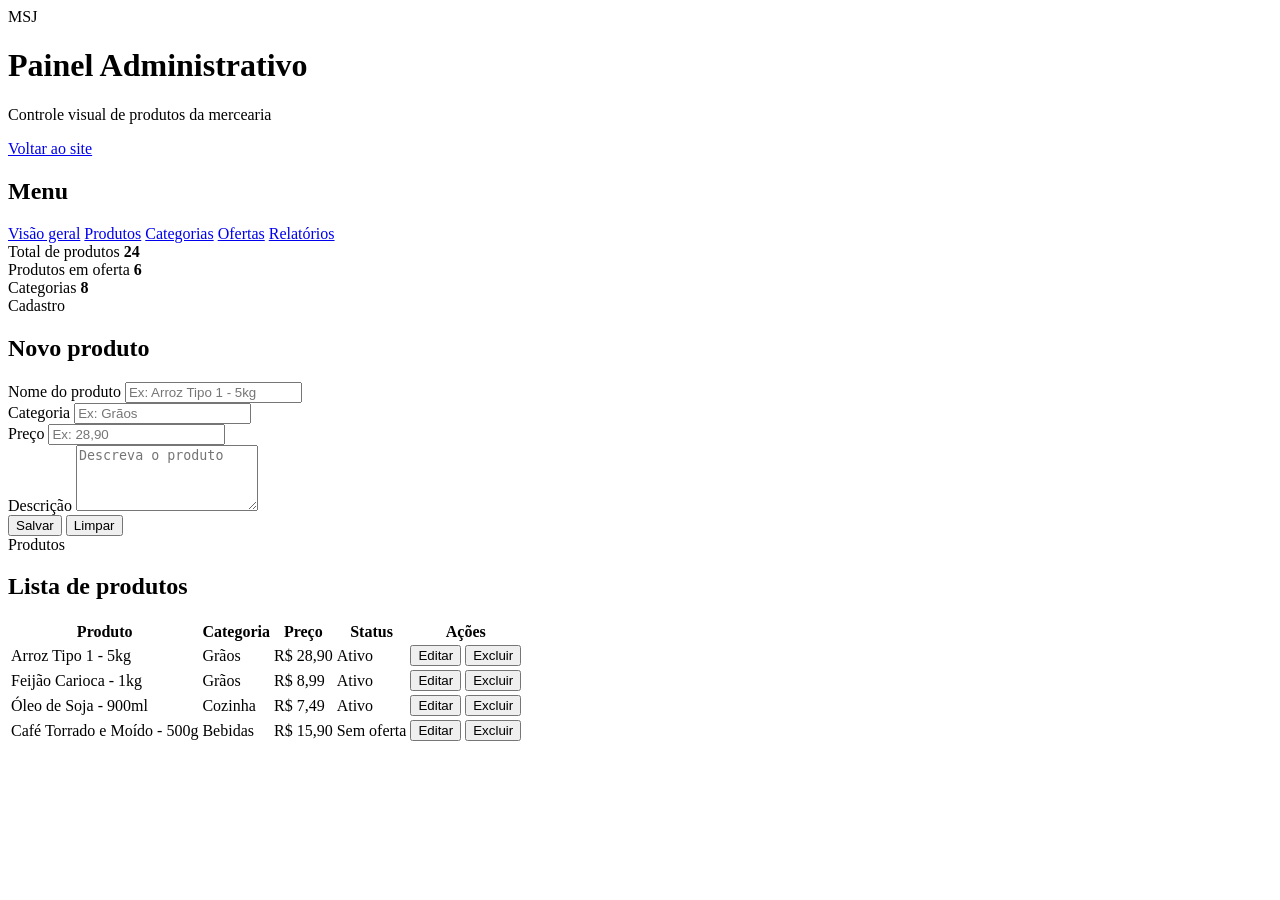
==== painel.html @ f7024934 "feat: add initial admin panel page layout" ====
<!DOCTYPE html>
<html lang="pt-BR">
<head>
  <meta charset="UTF-8">
  <meta name="viewport" content="width=device-width, initial-scale=1.0">
  <title>Painel Administrativo - Mercearia São José</title>
  <link rel="stylesheet" href="./styles/styles.css">
</head>
<body class="panel-page">
  <header class="site-header">
    <div class="container header-content">
      <div class="brand">
        <div class="brand-badge">MSJ</div>
        <div>
          <h1>Painel Administrativo</h1>
          <p>Controle visual de produtos da mercearia</p>
        </div>
      </div>

      <nav class="main-nav">
        <a href="index.html">Voltar ao site</a>
      </nav>
    </div>
  </header>

  <main class="panel-main">
    <div class="container panel-layout">
      <aside class="panel-sidebar">
        <h2>Menu</h2>
        <a href="#">Visão geral</a>
        <a href="#">Produtos</a>
        <a href="#">Categorias</a>
        <a href="#">Ofertas</a>
        <a href="#">Relatórios</a>
      </aside>

      <section class="panel-content">
        <div class="dashboard-cards">
          <article class="dashboard-card">
            <span>Total de produtos</span>
            <strong>24</strong>
          </article>

          <article class="dashboard-card">
            <span>Produtos em oferta</span>
            <strong>6</strong>
          </article>

          <article class="dashboard-card">
            <span>Categorias</span>
            <strong>8</strong>
          </article>
        </div>

        <section class="panel-card">
          <div class="panel-header">
            <div>
              <span class="section-tag">Cadastro</span>
              <h2>Novo produto</h2>
            </div>
          </div>

          <form class="product-form">
            <div class="form-group">
              <label for="nome">Nome do produto</label>
              <input type="text" id="nome" placeholder="Ex: Arroz Tipo 1 - 5kg">
            </div>

            <div class="form-row">
              <div class="form-group">
                <label for="categoria">Categoria</label>
                <input type="text" id="categoria" placeholder="Ex: Grãos">
              </div>

              <div class="form-group">
                <label for="preco">Preço</label>
                <input type="text" id="preco" placeholder="Ex: 28,90">
              </div>
            </div>

            <div class="form-group">
              <label for="descricao">Descrição</label>
              <textarea id="descricao" rows="4" placeholder="Descreva o produto"></textarea>
            </div>

            <div class="form-actions">
              <button type="button" class="btn btn-primary">Salvar</button>
              <button type="button" class="btn btn-secondary">Limpar</button>
            </div>
          </form>
        </section>

        <section class="panel-card">
          <div class="panel-header">
            <div>
              <span class="section-tag">Produtos</span>
              <h2>Lista de produtos</h2>
            </div>
          </div>

          <div class="table-wrapper">
            <table>
              <thead>
                <tr>
                  <th>Produto</th>
                  <th>Categoria</th>
                  <th>Preço</th>
                  <th>Status</th>
                  <th>Ações</th>
                </tr>
              </thead>
              <tbody>
                <tr>
                  <td>Arroz Tipo 1 - 5kg</td>
                  <td>Grãos</td>
                  <td>R$ 28,90</td>
                  <td><span class="status-pill active">Ativo</span></td>
                  <td class="table-actions">
                    <button type="button" class="table-btn">Editar</button>
                    <button type="button" class="table-btn danger">Excluir</button>
                  </td>
                </tr>
                <tr>
                  <td>Feijão Carioca - 1kg</td>
                  <td>Grãos</td>
                  <td>R$ 8,99</td>
                  <td><span class="status-pill active">Ativo</span></td>
                  <td class="table-actions">
                    <button type="button" class="table-btn">Editar</button>
                    <button type="button" class="table-btn danger">Excluir</button>
                  </td>
                </tr>
                <tr>
                  <td>Óleo de Soja - 900ml</td>
                  <td>Cozinha</td>
                  <td>R$ 7,49</td>
                  <td><span class="status-pill active">Ativo</span></td>
                  <td class="table-actions">
                    <button type="button" class="table-btn">Editar</button>
                    <button type="button" class="table-btn danger">Excluir</button>
                  </td>
                </tr>
                <tr>
                  <td>Café Torrado e Moído - 500g</td>
                  <td>Bebidas</td>
                  <td>R$ 15,90</td>
                  <td><span class="status-pill inactive">Sem oferta</span></td>
                  <td class="table-actions">
                    <button type="button" class="table-btn">Editar</button>
                    <button type="button" class="table-btn danger">Excluir</button>
                  </td>
                </tr>
              </tbody>
            </table>
          </div>
        </section>
      </section>
    </div>
  </main>
</body>
</html>
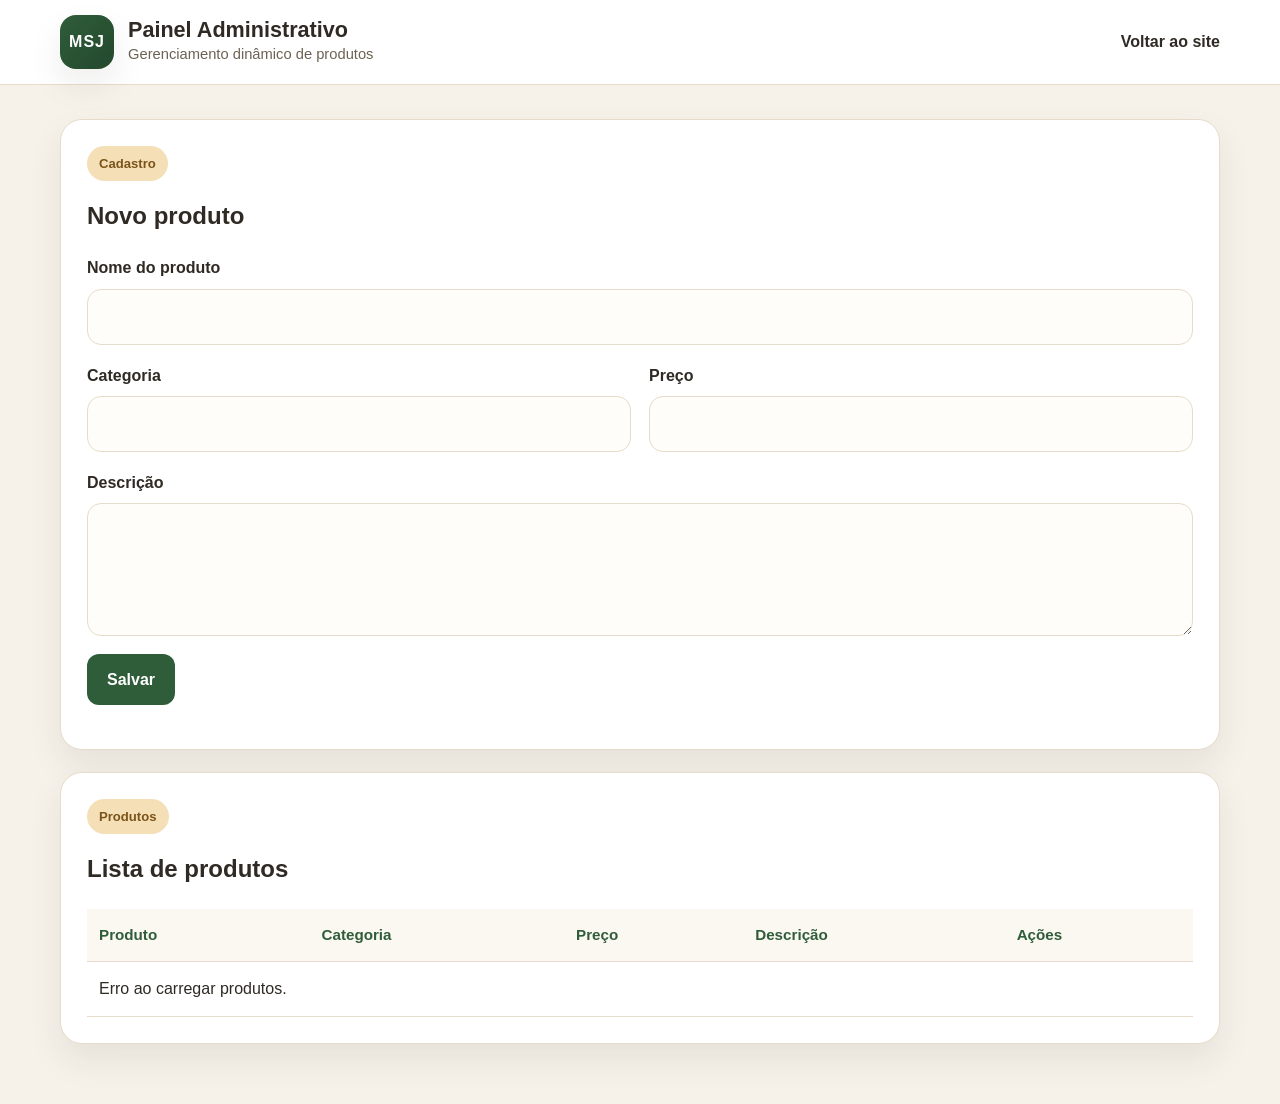
==== commit 55b63fcb: "feat: add dynamic product management panel with php integration" ====
--- a/painel.html
+++ b/painel.html
@@ -3,7 +3,7 @@
 <head>
   <meta charset="UTF-8">
   <meta name="viewport" content="width=device-width, initial-scale=1.0">
-  <title>Painel Administrativo - Mercearia São José</title>
+  <title>Painel Administrativo</title>
   <link rel="stylesheet" href="./styles/styles.css">
 </head>
 <body class="panel-page">
@@ -13,7 +13,7 @@
         <div class="brand-badge">MSJ</div>
         <div>
           <h1>Painel Administrativo</h1>
-          <p>Controle visual de produtos da mercearia</p>
+          <p>Gerenciamento dinâmico de produtos</p>
         </div>
       </div>
 
@@ -24,138 +24,68 @@
   </header>
 
   <main class="panel-main">
-    <div class="container panel-layout">
-      <aside class="panel-sidebar">
-        <h2>Menu</h2>
-        <a href="#">Visão geral</a>
-        <a href="#">Produtos</a>
-        <a href="#">Categorias</a>
-        <a href="#">Ofertas</a>
-        <a href="#">Relatórios</a>
-      </aside>
-
-      <section class="panel-content">
-        <div class="dashboard-cards">
-          <article class="dashboard-card">
-            <span>Total de produtos</span>
-            <strong>24</strong>
-          </article>
-
-          <article class="dashboard-card">
-            <span>Produtos em oferta</span>
-            <strong>6</strong>
-          </article>
-
-          <article class="dashboard-card">
-            <span>Categorias</span>
-            <strong>8</strong>
-          </article>
+    <div class="container panel-content">
+      <section class="panel-card">
+        <div class="panel-header">
+          <span class="section-tag">Cadastro</span>
+          <h2>Novo produto</h2>
         </div>
 
-        <section class="panel-card">
-          <div class="panel-header">
-            <div>
-              <span class="section-tag">Cadastro</span>
-              <h2>Novo produto</h2>
+        <form id="form-produto" class="product-form">
+          <div class="form-group">
+            <label for="nome">Nome do produto</label>
+            <input type="text" id="nome">
+          </div>
+
+          <div class="form-row">
+            <div class="form-group">
+              <label for="categoria">Categoria</label>
+              <input type="text" id="categoria">
+            </div>
+
+            <div class="form-group">
+              <label for="preco">Preço</label>
+              <input type="number" step="0.01" id="preco">
             </div>
           </div>
 
-          <form class="product-form">
-            <div class="form-group">
-              <label for="nome">Nome do produto</label>
-              <input type="text" id="nome" placeholder="Ex: Arroz Tipo 1 - 5kg">
-            </div>
-
-            <div class="form-row">
-              <div class="form-group">
-                <label for="categoria">Categoria</label>
-                <input type="text" id="categoria" placeholder="Ex: Grãos">
-              </div>
-
-              <div class="form-group">
-                <label for="preco">Preço</label>
-                <input type="text" id="preco" placeholder="Ex: 28,90">
-              </div>
-            </div>
-
-            <div class="form-group">
-              <label for="descricao">Descrição</label>
-              <textarea id="descricao" rows="4" placeholder="Descreva o produto"></textarea>
-            </div>
-
-            <div class="form-actions">
-              <button type="button" class="btn btn-primary">Salvar</button>
-              <button type="button" class="btn btn-secondary">Limpar</button>
-            </div>
-          </form>
-        </section>
-
-        <section class="panel-card">
-          <div class="panel-header">
-            <div>
-              <span class="section-tag">Produtos</span>
-              <h2>Lista de produtos</h2>
-            </div>
+          <div class="form-group">
+            <label for="descricao">Descrição</label>
+            <textarea id="descricao" rows="4"></textarea>
           </div>
 
-          <div class="table-wrapper">
-            <table>
-              <thead>
-                <tr>
-                  <th>Produto</th>
-                  <th>Categoria</th>
-                  <th>Preço</th>
-                  <th>Status</th>
-                  <th>Ações</th>
-                </tr>
-              </thead>
-              <tbody>
-                <tr>
-                  <td>Arroz Tipo 1 - 5kg</td>
-                  <td>Grãos</td>
-                  <td>R$ 28,90</td>
-                  <td><span class="status-pill active">Ativo</span></td>
-                  <td class="table-actions">
-                    <button type="button" class="table-btn">Editar</button>
-                    <button type="button" class="table-btn danger">Excluir</button>
-                  </td>
-                </tr>
-                <tr>
-                  <td>Feijão Carioca - 1kg</td>
-                  <td>Grãos</td>
-                  <td>R$ 8,99</td>
-                  <td><span class="status-pill active">Ativo</span></td>
-                  <td class="table-actions">
-                    <button type="button" class="table-btn">Editar</button>
-                    <button type="button" class="table-btn danger">Excluir</button>
-                  </td>
-                </tr>
-                <tr>
-                  <td>Óleo de Soja - 900ml</td>
-                  <td>Cozinha</td>
-                  <td>R$ 7,49</td>
-                  <td><span class="status-pill active">Ativo</span></td>
-                  <td class="table-actions">
-                    <button type="button" class="table-btn">Editar</button>
-                    <button type="button" class="table-btn danger">Excluir</button>
-                  </td>
-                </tr>
-                <tr>
-                  <td>Café Torrado e Moído - 500g</td>
-                  <td>Bebidas</td>
-                  <td>R$ 15,90</td>
-                  <td><span class="status-pill inactive">Sem oferta</span></td>
-                  <td class="table-actions">
-                    <button type="button" class="table-btn">Editar</button>
-                    <button type="button" class="table-btn danger">Excluir</button>
-                  </td>
-                </tr>
-              </tbody>
-            </table>
+          <div class="form-actions">
+            <button type="submit" class="btn btn-primary">Salvar</button>
           </div>
-        </section>
+
+          <p id="mensagem-formulario"></p>
+        </form>
+      </section>
+
+      <section class="panel-card">
+        <div class="panel-header">
+          <span class="section-tag">Produtos</span>
+          <h2>Lista de produtos</h2>
+        </div>
+
+        <div class="table-wrapper">
+          <table>
+            <thead>
+              <tr>
+                <th>Produto</th>
+                <th>Categoria</th>
+                <th>Preço</th>
+                <th>Descrição</th>
+                <th>Ações</th>
+              </tr>
+            </thead>
+            <tbody id="tabela-produtos"></tbody>
+          </table>
+        </div>
       </section>
     </div>
   </main>
+
+  <script src="painel.js"></script>
 </body>
 </html>
--- a/styles/styles.css
+++ b/styles/styles.css
@@ -0,0 +1,792 @@
+* {
+  margin: 0;
+  padding: 0;
+  box-sizing: border-box;
+}
+
+:root {
+  --bg: #f8f4ec;
+  --surface: #ffffff;
+  --surface-soft: #f2eadc;
+  --primary: #2f5d3a;
+  --primary-dark: #24482d;
+  --accent: #d79b44;
+  --accent-soft: #f5dfb7;
+  --text: #2f2a24;
+  --text-soft: #6d6254;
+  --border: #e7dccb;
+  --danger: #b54444;
+  --shadow: 0 16px 35px rgba(38, 28, 14, 0.08);
+}
+
+html {
+  scroll-behavior: smooth;
+}
+
+body {
+  font-family: Arial, Helvetica, sans-serif;
+  background: var(--bg);
+  color: var(--text);
+  line-height: 1.6;
+}
+
+a {
+  text-decoration: none;
+  color: inherit;
+}
+
+button,
+input,
+textarea {
+  font: inherit;
+}
+
+.container {
+  width: min(1160px, 92%);
+  margin: 0 auto;
+}
+
+.site-header {
+  background: var(--surface);
+  border-bottom: 1px solid var(--border);
+  position: sticky;
+  top: 0;
+  z-index: 10;
+}
+
+.header-content {
+  min-height: 84px;
+  display: flex;
+  justify-content: space-between;
+  align-items: center;
+  gap: 24px;
+  flex-wrap: wrap;
+  padding: 14px 0;
+}
+
+.brand {
+  display: flex;
+  align-items: center;
+  gap: 14px;
+}
+
+.brand-badge {
+  width: 54px;
+  height: 54px;
+  border-radius: 16px;
+  background: linear-gradient(135deg, var(--primary), var(--primary-dark));
+  color: #ffffff;
+  display: flex;
+  align-items: center;
+  justify-content: center;
+  font-weight: 700;
+  letter-spacing: 1px;
+  box-shadow: var(--shadow);
+}
+
+.brand h1 {
+  font-size: 1.35rem;
+  line-height: 1.2;
+}
+
+.brand p {
+  color: var(--text-soft);
+  font-size: 0.92rem;
+}
+
+.main-nav {
+  display: flex;
+  align-items: center;
+  gap: 18px;
+  flex-wrap: wrap;
+}
+
+.main-nav a {
+  color: var(--text);
+  font-weight: 600;
+  transition: 0.2s;
+}
+
+.main-nav a:hover {
+  color: var(--primary);
+}
+
+.nav-highlight {
+  padding: 10px 18px;
+  border-radius: 999px;
+  background: var(--accent);
+  color: #ffffff;
+}
+
+.hero-section {
+  padding: 72px 0 40px;
+}
+
+.hero-grid {
+  display: grid;
+  grid-template-columns: 1.2fr 0.8fr;
+  gap: 28px;
+  align-items: center;
+}
+
+.section-tag {
+  display: inline-block;
+  padding: 7px 12px;
+  border-radius: 999px;
+  background: var(--accent-soft);
+  color: #7b5419;
+  font-weight: 700;
+  font-size: 0.82rem;
+  margin-bottom: 16px;
+}
+
+.hero-text h2 {
+  font-size: 2.9rem;
+  line-height: 1.12;
+  max-width: 700px;
+  margin-bottom: 18px;
+}
+
+.hero-text p {
+  color: var(--text-soft);
+  font-size: 1.05rem;
+  max-width: 640px;
+  margin-bottom: 24px;
+}
+
+.hero-actions {
+  display: flex;
+  gap: 12px;
+  flex-wrap: wrap;
+  margin-bottom: 28px;
+}
+
+.btn {
+  display: inline-flex;
+  align-items: center;
+  justify-content: center;
+  padding: 13px 20px;
+  border-radius: 12px;
+  border: none;
+  font-weight: 700;
+  cursor: pointer;
+}
+
+.btn-primary {
+  background: var(--primary);
+  color: #ffffff;
+}
+
+.btn-primary:hover {
+  background: var(--primary-dark);
+}
+
+.btn-secondary {
+  background: #ffffff;
+  color: var(--primary);
+  border: 1px solid var(--border);
+}
+
+.hero-info {
+  display: grid;
+  grid-template-columns: repeat(3, 1fr);
+  gap: 14px;
+}
+
+.hero-info-card {
+  background: var(--surface);
+  border: 1px solid var(--border);
+  border-radius: 18px;
+  padding: 16px;
+  box-shadow: var(--shadow);
+}
+
+.hero-info-card strong {
+  display: block;
+  margin-bottom: 4px;
+  color: var(--primary);
+}
+
+.hero-info-card span {
+  color: var(--text-soft);
+  font-size: 0.92rem;
+}
+
+.hero-panel-card {
+  background: var(--surface);
+  border: 1px solid var(--border);
+  border-radius: 24px;
+  padding: 28px;
+  box-shadow: var(--shadow);
+}
+
+.card-label {
+  display: inline-block;
+  margin-bottom: 18px;
+  font-size: 0.82rem;
+  font-weight: 700;
+  color: var(--primary);
+  background: #eef5ef;
+  padding: 6px 10px;
+  border-radius: 999px;
+}
+
+.featured-list {
+  list-style: none;
+  display: grid;
+  gap: 14px;
+}
+
+.featured-list li {
+  display: flex;
+  justify-content: space-between;
+  gap: 16px;
+  padding: 14px 0;
+  border-bottom: 1px solid var(--border);
+}
+
+.featured-list li:last-child {
+  border-bottom: none;
+}
+
+.featured-list strong {
+  display: block;
+  margin-bottom: 3px;
+}
+
+.featured-list span {
+  color: var(--text-soft);
+  font-size: 0.92rem;
+}
+
+.featured-list b {
+  color: var(--primary);
+  white-space: nowrap;
+}
+
+.quick-section {
+  padding: 16px 0 30px;
+}
+
+.quick-grid {
+  display: grid;
+  grid-template-columns: repeat(3, 1fr);
+  gap: 18px;
+}
+
+.quick-card {
+  background: var(--surface);
+  border-radius: 20px;
+  padding: 24px;
+  border: 1px solid var(--border);
+  box-shadow: var(--shadow);
+}
+
+.quick-card h3 {
+  margin-bottom: 10px;
+  color: var(--primary);
+}
+
+.quick-card p {
+  color: var(--text-soft);
+}
+
+.products-section,
+.offers-section,
+.about-section,
+.contact-section {
+  padding: 72px 0;
+}
+
+.section-header {
+  margin-bottom: 30px;
+}
+
+.section-header h2 {
+  font-size: 2rem;
+  margin-bottom: 8px;
+}
+
+.section-header p {
+  color: var(--text-soft);
+  max-width: 760px;
+}
+
+.product-grid {
+  display: grid;
+  grid-template-columns: repeat(4, 1fr);
+  gap: 22px;
+}
+
+.product-card {
+  background: var(--surface);
+  border: 1px solid var(--border);
+  border-radius: 22px;
+  overflow: hidden;
+  box-shadow: var(--shadow);
+  transition: transform 0.2s;
+}
+
+.product-card:hover {
+  transform: translateY(-4px);
+}
+
+.product-image {
+  height: 150px;
+  display: flex;
+  align-items: center;
+  justify-content: center;
+  background: linear-gradient(135deg, #f3e4c9, #ecd39d);
+  color: #704f1d;
+  font-weight: 700;
+  letter-spacing: 1px;
+}
+
+.product-content {
+  padding: 20px;
+}
+
+.product-category {
+  display: inline-block;
+  margin-bottom: 10px;
+  font-size: 0.78rem;
+  font-weight: 700;
+  color: var(--primary);
+  background: #eef5ef;
+  padding: 6px 10px;
+  border-radius: 999px;
+}
+
+.product-content h3 {
+  font-size: 1.05rem;
+  margin-bottom: 8px;
+}
+
+.product-content p {
+  color: var(--text-soft);
+  font-size: 0.95rem;
+  margin-bottom: 18px;
+  min-height: 72px;
+}
+
+.product-footer {
+  display: flex;
+  align-items: center;
+  justify-content: space-between;
+}
+
+.product-footer strong {
+  color: var(--primary);
+  font-size: 1.1rem;
+}
+
+.product-footer span {
+  color: var(--text-soft);
+  font-size: 0.9rem;
+}
+
+.offers-section {
+  background: #f3ede1;
+}
+
+.offers-grid {
+  display: grid;
+  grid-template-columns: 1.2fr 1fr 1fr 1fr;
+  gap: 20px;
+}
+
+.offer-card {
+  background: var(--surface);
+  border: 1px solid var(--border);
+  border-radius: 22px;
+  padding: 24px;
+  box-shadow: var(--shadow);
+}
+
+.offer-card h3 {
+  margin-bottom: 10px;
+}
+
+.offer-card p {
+  color: var(--text-soft);
+  margin-bottom: 14px;
+}
+
+.offer-card strong {
+  color: var(--primary);
+  font-size: 1.2rem;
+}
+
+.highlight-offer {
+  background: linear-gradient(135deg, var(--primary), var(--primary-dark));
+  color: #ffffff;
+}
+
+.highlight-offer p,
+.highlight-offer strong {
+  color: #ffffff;
+}
+
+.offer-badge {
+  display: inline-block;
+  margin-bottom: 12px;
+  background: rgba(255, 255, 255, 0.18);
+  padding: 6px 10px;
+  border-radius: 999px;
+  font-size: 0.8rem;
+  font-weight: 700;
+}
+
+.about-grid,
+.contact-grid {
+  display: grid;
+  grid-template-columns: 1fr 0.9fr;
+  gap: 26px;
+  align-items: start;
+}
+
+.about-content h2,
+.contact-box h2 {
+  font-size: 2rem;
+  margin-bottom: 12px;
+}
+
+.about-content p,
+.contact-box p {
+  color: var(--text-soft);
+  margin-bottom: 12px;
+}
+
+.about-box,
+.contact-card {
+  background: var(--surface);
+  border: 1px solid var(--border);
+  border-radius: 22px;
+  padding: 26px;
+  box-shadow: var(--shadow);
+}
+
+.about-item,
+.contact-line {
+  display: grid;
+  gap: 4px;
+  padding: 14px 0;
+  border-bottom: 1px solid var(--border);
+}
+
+.about-item:last-child,
+.contact-line:last-child {
+  border-bottom: none;
+}
+
+.about-item strong,
+.contact-line strong {
+  color: var(--primary);
+}
+
+.about-item span,
+.contact-line span {
+  color: var(--text-soft);
+}
+
+.site-footer {
+  background: #1f3625;
+  color: #ffffff;
+  padding: 28px 0;
+  margin-top: 24px;
+}
+
+.footer-content {
+  display: flex;
+  justify-content: space-between;
+  gap: 20px;
+  flex-wrap: wrap;
+}
+
+.footer-content h3 {
+  margin-bottom: 8px;
+}
+
+.footer-content p {
+  color: rgba(255, 255, 255, 0.78);
+}
+
+.footer-links {
+  display: flex;
+  gap: 16px;
+  align-items: center;
+  flex-wrap: wrap;
+}
+
+.panel-page {
+  background: #f6f2ea;
+}
+
+.panel-main {
+  padding: 34px 0 60px;
+}
+
+.panel-layout {
+  display: grid;
+  grid-template-columns: 250px 1fr;
+  gap: 24px;
+}
+
+.panel-sidebar {
+  background: var(--surface);
+  border: 1px solid var(--border);
+  border-radius: 22px;
+  padding: 22px;
+  box-shadow: var(--shadow);
+  height: fit-content;
+}
+
+.panel-sidebar h2 {
+  margin-bottom: 16px;
+  color: var(--primary);
+}
+
+.panel-sidebar a {
+  display: block;
+  padding: 12px 14px;
+  border-radius: 12px;
+  background: #fbf8f2;
+  border: 1px solid var(--border);
+  margin-bottom: 10px;
+  font-weight: 600;
+  color: var(--text);
+}
+
+.panel-sidebar a:hover {
+  background: #f1ebdf;
+}
+
+.panel-content {
+  display: grid;
+  gap: 22px;
+}
+
+.dashboard-cards {
+  display: grid;
+  grid-template-columns: repeat(3, 1fr);
+  gap: 18px;
+}
+
+.dashboard-card {
+  background: var(--surface);
+  border: 1px solid var(--border);
+  border-radius: 20px;
+  padding: 22px;
+  box-shadow: var(--shadow);
+}
+
+.dashboard-card span {
+  color: var(--text-soft);
+  display: block;
+  margin-bottom: 10px;
+}
+
+.dashboard-card strong {
+  font-size: 2rem;
+  color: var(--primary);
+}
+
+.panel-card {
+  background: var(--surface);
+  border: 1px solid var(--border);
+  border-radius: 22px;
+  padding: 26px;
+  box-shadow: var(--shadow);
+}
+
+.panel-header {
+  margin-bottom: 20px;
+}
+
+.panel-header h2 {
+  font-size: 1.5rem;
+}
+
+.product-form {
+  display: grid;
+  gap: 18px;
+}
+
+.form-group {
+  display: grid;
+  gap: 8px;
+}
+
+.form-group label {
+  font-weight: 700;
+  color: var(--text);
+}
+
+.form-group input,
+.form-group textarea {
+  width: 100%;
+  background: #fffdf9;
+  border: 1px solid var(--border);
+  border-radius: 14px;
+  padding: 14px 16px;
+  outline: none;
+}
+
+.form-group input:focus,
+.form-group textarea:focus {
+  border-color: #cda15e;
+}
+
+.form-row {
+  display: grid;
+  grid-template-columns: 1fr 1fr;
+  gap: 18px;
+}
+
+.form-actions {
+  display: flex;
+  gap: 12px;
+  flex-wrap: wrap;
+}
+
+.table-wrapper {
+  width: 100%;
+  overflow-x: auto;
+}
+
+table {
+  width: 100%;
+  border-collapse: collapse;
+}
+
+thead {
+  background: #fbf8f2;
+}
+
+th,
+td {
+  text-align: left;
+  padding: 14px 12px;
+  border-bottom: 1px solid var(--border);
+}
+
+th {
+  color: var(--primary);
+  font-size: 0.95rem;
+}
+
+td {
+  color: var(--text);
+}
+
+.status-pill {
+  display: inline-flex;
+  align-items: center;
+  justify-content: center;
+  padding: 7px 12px;
+  border-radius: 999px;
+  font-size: 0.82rem;
+  font-weight: 700;
+}
+
+.status-pill.active {
+  background: #e4f3e6;
+  color: #226437;
+}
+
+.status-pill.inactive {
+  background: #f2ece2;
+  color: #826a43;
+}
+
+.table-actions {
+  display: flex;
+  gap: 8px;
+  flex-wrap: wrap;
+}
+
+.table-btn {
+  padding: 8px 12px;
+  border: none;
+  border-radius: 10px;
+  background: var(--primary);
+  color: #ffffff;
+  font-weight: 700;
+  cursor: pointer;
+}
+
+.table-btn.danger {
+  background: var(--danger);
+}
+
+.product-image {
+  height: 170px;
+  background: #f6efe4;
+  display: flex;
+  align-items: center;
+  justify-content: center;
+  padding: 12px;
+}
+
+.product-image img {
+  width: 100%;
+  height: 100%;
+  object-fit: cover;
+  border-radius: 16px;
+  display: block;
+}
+
+@media (max-width: 1080px) {
+  .hero-grid,
+  .about-grid,
+  .contact-grid,
+  .panel-layout {
+    grid-template-columns: 1fr;
+  }
+
+  .product-grid {
+    grid-template-columns: repeat(2, 1fr);
+  }
+
+  .offers-grid {
+    grid-template-columns: 1fr 1fr;
+  }
+
+  .hero-info,
+  .dashboard-cards {
+    grid-template-columns: 1fr;
+  }
+}
+
+@media (max-width: 720px) {
+  .main-nav,
+  .header-content,
+  .footer-content {
+    flex-direction: column;
+    align-items: flex-start;
+  }
+
+  .hero-text h2 {
+    font-size: 2.1rem;
+  }
+
+  .section-header h2,
+  .about-content h2,
+  .contact-box h2 {
+    font-size: 1.6rem;
+  }
+
+  .quick-grid,
+  .product-grid,
+  .offers-grid,
+  .form-row {
+    grid-template-columns: 1fr;
+  }
+
+  .products-section,
+  .offers-section,
+  .about-section,
+  .contact-section {
+    padding: 56px 0;
+  }
+}
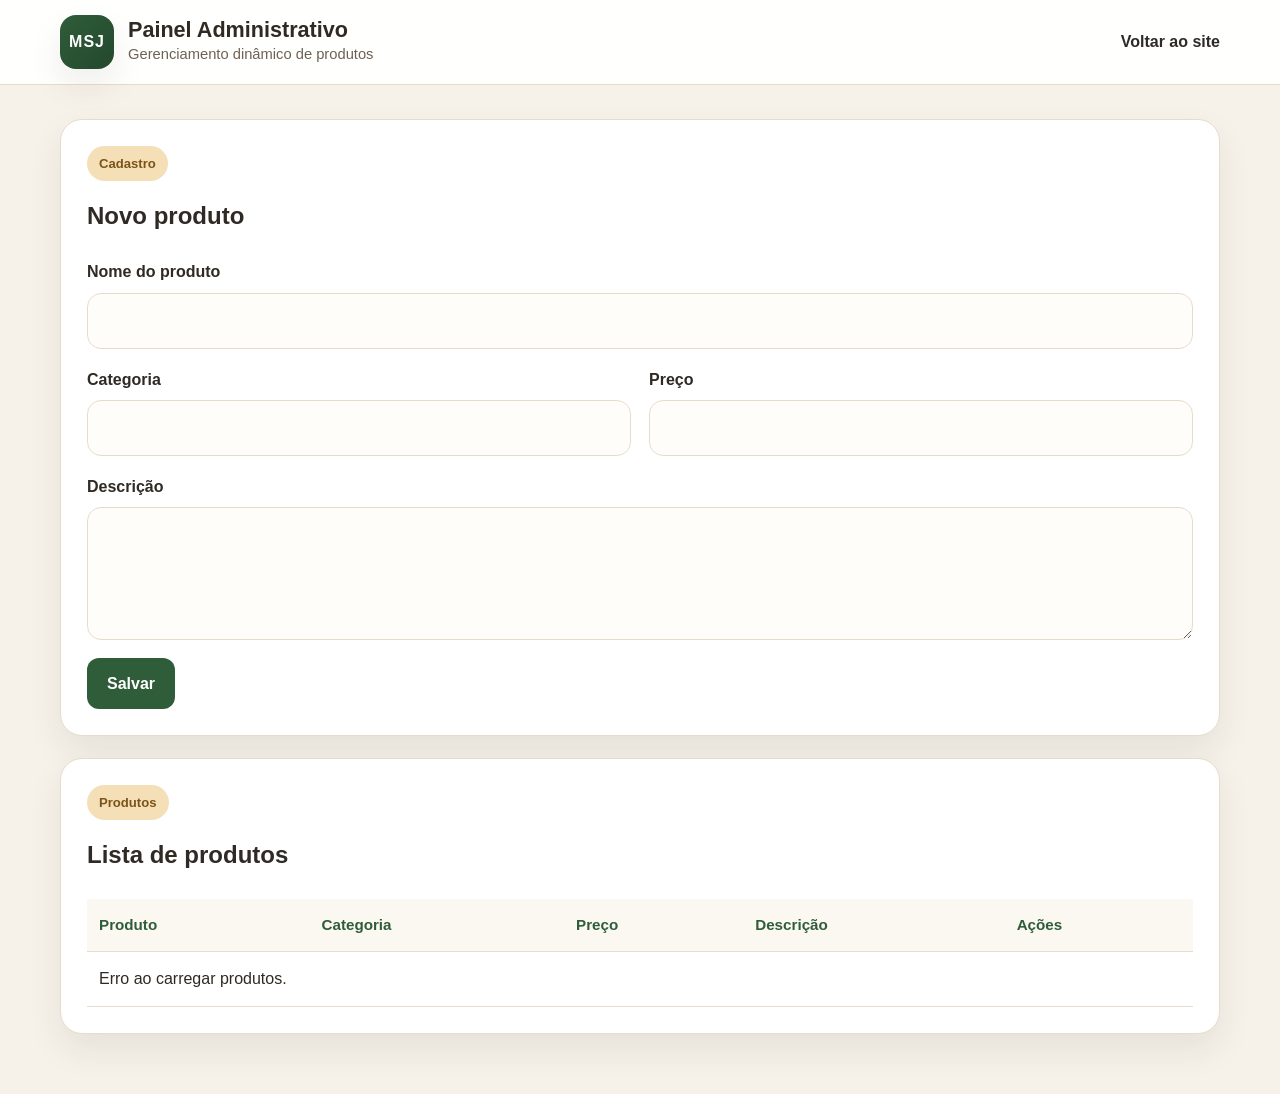
==== commit 4b1b9245: "fix: corrige arquivos para UTF-8" ====
--- a/painel.html
+++ b/painel.html
@@ -9,15 +9,15 @@
 <body class="panel-page">
   <header class="site-header">
     <div class="container header-content">
-      <div class="brand">
+      <a class="brand" href="index.html" aria-label="Voltar para a página inicial">
         <div class="brand-badge">MSJ</div>
         <div>
           <h1>Painel Administrativo</h1>
           <p>Gerenciamento dinâmico de produtos</p>
         </div>
-      </div>
+      </a>
 
-      <nav class="main-nav">
+      <nav class="main-nav" aria-label="Navegação do painel">
         <a href="index.html">Voltar ao site</a>
       </nav>
     </div>
@@ -34,31 +34,31 @@
         <form id="form-produto" class="product-form">
           <div class="form-group">
             <label for="nome">Nome do produto</label>
-            <input type="text" id="nome">
+            <input type="text" id="nome" name="nome" required>
           </div>
 
           <div class="form-row">
             <div class="form-group">
               <label for="categoria">Categoria</label>
-              <input type="text" id="categoria">
+              <input type="text" id="categoria" name="categoria" required>
             </div>
 
             <div class="form-group">
               <label for="preco">Preço</label>
-              <input type="number" step="0.01" id="preco">
+              <input type="number" step="0.01" min="0.01" id="preco" name="preco" required>
             </div>
           </div>
 
           <div class="form-group">
             <label for="descricao">Descrição</label>
-            <textarea id="descricao" rows="4"></textarea>
+            <textarea id="descricao" name="descricao" rows="4" required></textarea>
           </div>
 
           <div class="form-actions">
             <button type="submit" class="btn btn-primary">Salvar</button>
           </div>
 
-          <p id="mensagem-formulario"></p>
+          <p id="mensagem-formulario" class="feedback-message" hidden></p>
         </form>
       </section>
 
@@ -88,4 +88,4 @@
 
   <script src="painel.js"></script>
 </body>
-</html>+</html>
--- a/styles/styles.css
+++ b/styles/styles.css
@@ -16,6 +16,7 @@
   --text-soft: #6d6254;
   --border: #e7dccb;
   --danger: #b54444;
+  --success: #226437;
   --shadow: 0 16px 35px rgba(38, 28, 14, 0.08);
 }
 
@@ -47,11 +48,12 @@
 }
 
 .site-header {
-  background: var(--surface);
+  background: rgba(255, 255, 255, 0.94);
   border-bottom: 1px solid var(--border);
   position: sticky;
   top: 0;
   z-index: 10;
+  backdrop-filter: blur(8px);
 }
 
 .header-content {
@@ -104,7 +106,7 @@
 .main-nav a {
   color: var(--text);
   font-weight: 600;
-  transition: 0.2s;
+  transition: color 0.2s ease;
 }
 
 .main-nav a:hover {
@@ -170,6 +172,12 @@
   border: none;
   font-weight: 700;
   cursor: pointer;
+  transition: transform 0.2s ease, background 0.2s ease;
+}
+
+.btn:hover,
+.table-btn:hover {
+  transform: translateY(-1px);
 }
 
 .btn-primary {
@@ -193,12 +201,20 @@
   gap: 14px;
 }
 
-.hero-info-card {
+.hero-info-card,
+.hero-panel-card,
+.product-card,
+.contact-card,
+.contact-box,
+.panel-card {
   background: var(--surface);
   border: 1px solid var(--border);
+  box-shadow: var(--shadow);
+}
+
+.hero-info-card {
   border-radius: 18px;
   padding: 16px;
-  box-shadow: var(--shadow);
 }
 
 .hero-info-card strong {
@@ -213,11 +229,8 @@
 }
 
 .hero-panel-card {
-  background: var(--surface);
-  border: 1px solid var(--border);
   border-radius: 24px;
   padding: 28px;
-  box-shadow: var(--shadow);
 }
 
 .card-label {
@@ -264,52 +277,47 @@
   white-space: nowrap;
 }
 
-.quick-section {
-  padding: 16px 0 30px;
-}
-
-.quick-grid {
-  display: grid;
-  grid-template-columns: repeat(3, 1fr);
-  gap: 18px;
-}
-
-.quick-card {
-  background: var(--surface);
-  border-radius: 20px;
-  padding: 24px;
-  border: 1px solid var(--border);
-  box-shadow: var(--shadow);
-}
-
-.quick-card h3 {
-  margin-bottom: 10px;
-  color: var(--primary);
-}
-
-.quick-card p {
-  color: var(--text-soft);
-}
-
 .products-section,
-.offers-section,
-.about-section,
 .contact-section {
   padding: 72px 0;
 }
 
-.section-header {
-  margin-bottom: 30px;
-}
-
-.section-header h2 {
+.section-header,
+.panel-header {
+  margin-bottom: 24px;
+}
+
+.section-header h2,
+.contact-box h2 {
   font-size: 2rem;
   margin-bottom: 8px;
 }
 
-.section-header p {
+.section-header p,
+.contact-box p {
   color: var(--text-soft);
   max-width: 760px;
+}
+
+.feedback-message {
+  margin-bottom: 18px;
+  padding: 14px 16px;
+  border-radius: 14px;
+  background: #f6efe4;
+  border: 1px solid var(--border);
+  color: var(--text);
+}
+
+.feedback-message.is-success {
+  background: #e8f4ea;
+  border-color: #cce4d0;
+  color: var(--success);
+}
+
+.feedback-message.is-error {
+  background: #faeaea;
+  border-color: #ebc6c6;
+  color: var(--danger);
 }
 
 .product-grid {
@@ -319,12 +327,9 @@
 }
 
 .product-card {
-  background: var(--surface);
-  border: 1px solid var(--border);
   border-radius: 22px;
   overflow: hidden;
-  box-shadow: var(--shadow);
-  transition: transform 0.2s;
+  transition: transform 0.2s ease;
 }
 
 .product-card:hover {
@@ -332,14 +337,16 @@
 }
 
 .product-image {
-  height: 150px;
+  min-height: 150px;
   display: flex;
   align-items: center;
   justify-content: center;
   background: linear-gradient(135deg, #f3e4c9, #ecd39d);
   color: #704f1d;
   font-weight: 700;
-  letter-spacing: 1px;
+  letter-spacing: 0.4px;
+  text-align: center;
+  padding: 18px;
 }
 
 .product-content {
@@ -373,6 +380,7 @@
   display: flex;
   align-items: center;
   justify-content: space-between;
+  gap: 12px;
 }
 
 .product-footer strong {
@@ -385,59 +393,6 @@
   font-size: 0.9rem;
 }
 
-.offers-section {
-  background: #f3ede1;
-}
-
-.offers-grid {
-  display: grid;
-  grid-template-columns: 1.2fr 1fr 1fr 1fr;
-  gap: 20px;
-}
-
-.offer-card {
-  background: var(--surface);
-  border: 1px solid var(--border);
-  border-radius: 22px;
-  padding: 24px;
-  box-shadow: var(--shadow);
-}
-
-.offer-card h3 {
-  margin-bottom: 10px;
-}
-
-.offer-card p {
-  color: var(--text-soft);
-  margin-bottom: 14px;
-}
-
-.offer-card strong {
-  color: var(--primary);
-  font-size: 1.2rem;
-}
-
-.highlight-offer {
-  background: linear-gradient(135deg, var(--primary), var(--primary-dark));
-  color: #ffffff;
-}
-
-.highlight-offer p,
-.highlight-offer strong {
-  color: #ffffff;
-}
-
-.offer-badge {
-  display: inline-block;
-  margin-bottom: 12px;
-  background: rgba(255, 255, 255, 0.18);
-  padding: 6px 10px;
-  border-radius: 999px;
-  font-size: 0.8rem;
-  font-weight: 700;
-}
-
-.about-grid,
 .contact-grid {
   display: grid;
   grid-template-columns: 1fr 0.9fr;
@@ -445,28 +400,13 @@
   align-items: start;
 }
 
-.about-content h2,
-.contact-box h2 {
-  font-size: 2rem;
-  margin-bottom: 12px;
-}
-
-.about-content p,
-.contact-box p {
-  color: var(--text-soft);
-  margin-bottom: 12px;
-}
-
-.about-box,
-.contact-card {
-  background: var(--surface);
-  border: 1px solid var(--border);
+.contact-box,
+.contact-card,
+.panel-card {
   border-radius: 22px;
   padding: 26px;
-  box-shadow: var(--shadow);
-}
-
-.about-item,
+}
+
 .contact-line {
   display: grid;
   gap: 4px;
@@ -474,17 +414,14 @@
   border-bottom: 1px solid var(--border);
 }
 
-.about-item:last-child,
 .contact-line:last-child {
   border-bottom: none;
 }
 
-.about-item strong,
 .contact-line strong {
   color: var(--primary);
 }
 
-.about-item span,
 .contact-line span {
   color: var(--text-soft);
 }
@@ -526,81 +463,9 @@
   padding: 34px 0 60px;
 }
 
-.panel-layout {
-  display: grid;
-  grid-template-columns: 250px 1fr;
-  gap: 24px;
-}
-
-.panel-sidebar {
-  background: var(--surface);
-  border: 1px solid var(--border);
-  border-radius: 22px;
-  padding: 22px;
-  box-shadow: var(--shadow);
-  height: fit-content;
-}
-
-.panel-sidebar h2 {
-  margin-bottom: 16px;
-  color: var(--primary);
-}
-
-.panel-sidebar a {
-  display: block;
-  padding: 12px 14px;
-  border-radius: 12px;
-  background: #fbf8f2;
-  border: 1px solid var(--border);
-  margin-bottom: 10px;
-  font-weight: 600;
-  color: var(--text);
-}
-
-.panel-sidebar a:hover {
-  background: #f1ebdf;
-}
-
 .panel-content {
   display: grid;
   gap: 22px;
-}
-
-.dashboard-cards {
-  display: grid;
-  grid-template-columns: repeat(3, 1fr);
-  gap: 18px;
-}
-
-.dashboard-card {
-  background: var(--surface);
-  border: 1px solid var(--border);
-  border-radius: 20px;
-  padding: 22px;
-  box-shadow: var(--shadow);
-}
-
-.dashboard-card span {
-  color: var(--text-soft);
-  display: block;
-  margin-bottom: 10px;
-}
-
-.dashboard-card strong {
-  font-size: 2rem;
-  color: var(--primary);
-}
-
-.panel-card {
-  background: var(--surface);
-  border: 1px solid var(--border);
-  border-radius: 22px;
-  padding: 26px;
-  box-shadow: var(--shadow);
-}
-
-.panel-header {
-  margin-bottom: 20px;
 }
 
 .panel-header h2 {
@@ -679,32 +544,6 @@
   color: var(--text);
 }
 
-.status-pill {
-  display: inline-flex;
-  align-items: center;
-  justify-content: center;
-  padding: 7px 12px;
-  border-radius: 999px;
-  font-size: 0.82rem;
-  font-weight: 700;
-}
-
-.status-pill.active {
-  background: #e4f3e6;
-  color: #226437;
-}
-
-.status-pill.inactive {
-  background: #f2ece2;
-  color: #826a43;
-}
-
-.table-actions {
-  display: flex;
-  gap: 8px;
-  flex-wrap: wrap;
-}
-
 .table-btn {
   padding: 8px 12px;
   border: none;
@@ -719,28 +558,9 @@
   background: var(--danger);
 }
 
-.product-image {
-  height: 170px;
-  background: #f6efe4;
-  display: flex;
-  align-items: center;
-  justify-content: center;
-  padding: 12px;
-}
-
-.product-image img {
-  width: 100%;
-  height: 100%;
-  object-fit: cover;
-  border-radius: 16px;
-  display: block;
-}
-
 @media (max-width: 1080px) {
   .hero-grid,
-  .about-grid,
-  .contact-grid,
-  .panel-layout {
+  .contact-grid {
     grid-template-columns: 1fr;
   }
 
@@ -748,12 +568,7 @@
     grid-template-columns: repeat(2, 1fr);
   }
 
-  .offers-grid {
-    grid-template-columns: 1fr 1fr;
-  }
-
-  .hero-info,
-  .dashboard-cards {
+  .hero-info {
     grid-template-columns: 1fr;
   }
 }
@@ -771,22 +586,17 @@
   }
 
   .section-header h2,
-  .about-content h2,
   .contact-box h2 {
     font-size: 1.6rem;
   }
 
-  .quick-grid,
   .product-grid,
-  .offers-grid,
   .form-row {
     grid-template-columns: 1fr;
   }
 
   .products-section,
-  .offers-section,
-  .about-section,
   .contact-section {
     padding: 56px 0;
   }
-}+}
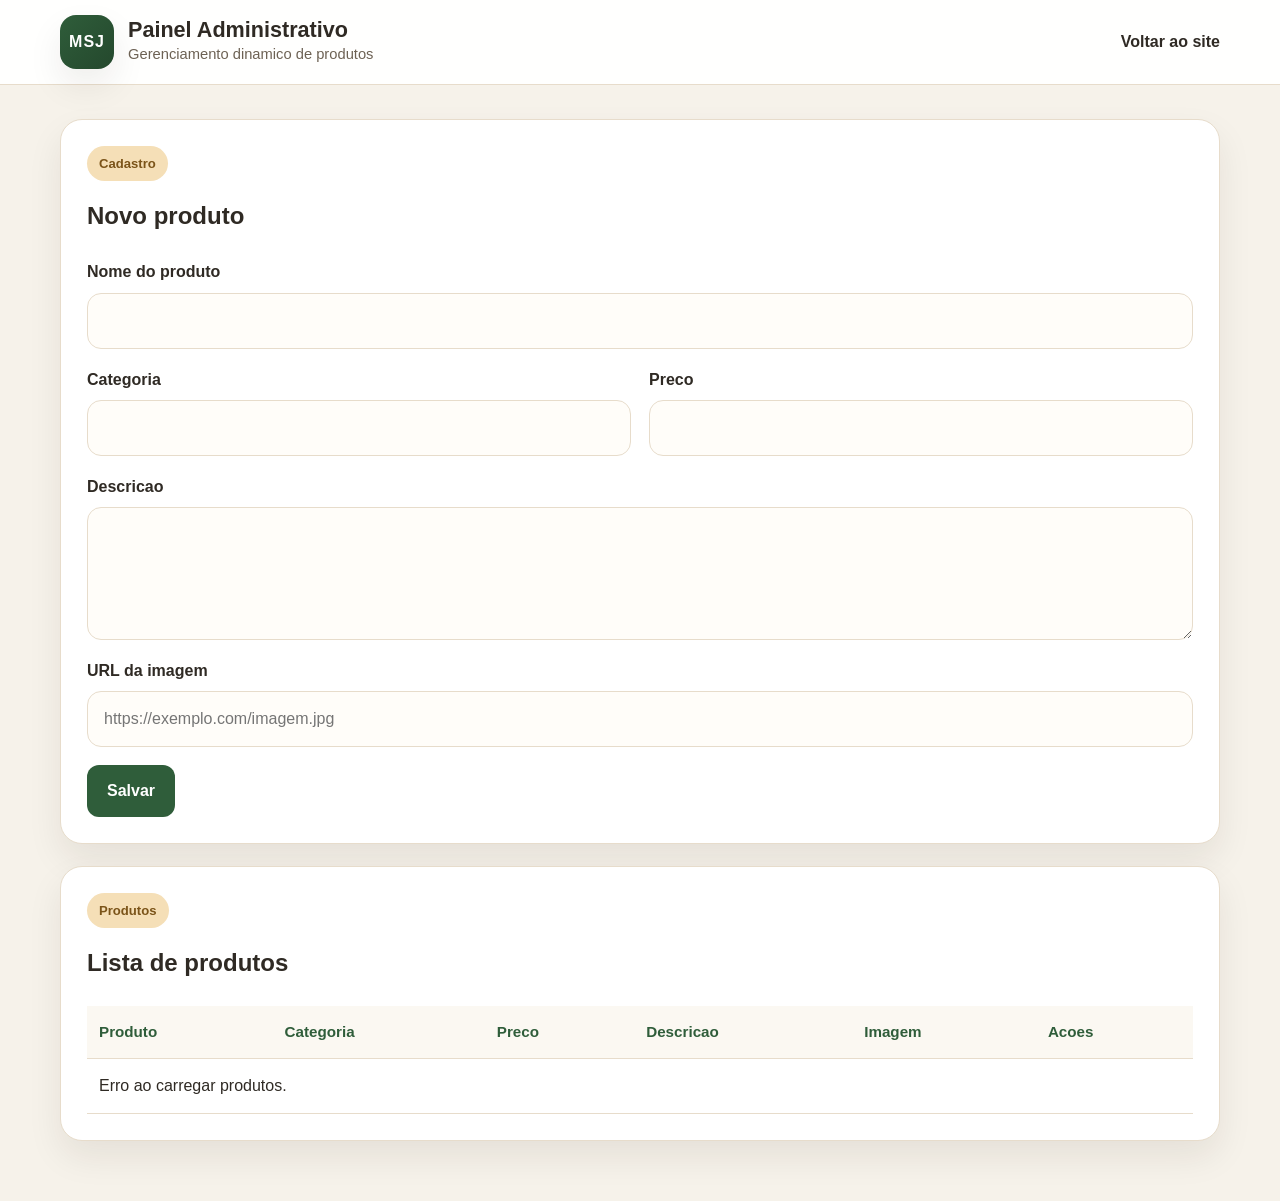
==== commit 5f1cbbbe: "Atualiza painel e carregamento de produtos" ====
--- a/painel.html
+++ b/painel.html
@@ -9,15 +9,15 @@
 <body class="panel-page">
   <header class="site-header">
     <div class="container header-content">
-      <a class="brand" href="index.html" aria-label="Voltar para a página inicial">
+      <a class="brand" href="index.html" aria-label="Voltar para a pagina inicial">
         <div class="brand-badge">MSJ</div>
         <div>
           <h1>Painel Administrativo</h1>
-          <p>Gerenciamento dinâmico de produtos</p>
+          <p>Gerenciamento dinamico de produtos</p>
         </div>
       </a>
 
-      <nav class="main-nav" aria-label="Navegação do painel">
+      <nav class="main-nav" aria-label="Navegacao do painel">
         <a href="index.html">Voltar ao site</a>
       </nav>
     </div>
@@ -44,14 +44,24 @@
             </div>
 
             <div class="form-group">
-              <label for="preco">Preço</label>
+              <label for="preco">Preco</label>
               <input type="number" step="0.01" min="0.01" id="preco" name="preco" required>
             </div>
           </div>
 
           <div class="form-group">
-            <label for="descricao">Descrição</label>
+            <label for="descricao">Descricao</label>
             <textarea id="descricao" name="descricao" rows="4" required></textarea>
+          </div>
+
+          <div class="form-group">
+            <label for="imagem">URL da imagem</label>
+            <input
+              type="url"
+              id="imagem"
+              name="imagem"
+              placeholder="https://exemplo.com/imagem.jpg"
+            >
           </div>
 
           <div class="form-actions">
@@ -74,9 +84,10 @@
               <tr>
                 <th>Produto</th>
                 <th>Categoria</th>
-                <th>Preço</th>
-                <th>Descrição</th>
-                <th>Ações</th>
+                <th>Preco</th>
+                <th>Descricao</th>
+                <th>Imagem</th>
+                <th>Acoes</th>
               </tr>
             </thead>
             <tbody id="tabela-produtos"></tbody>
--- a/styles/styles.css
+++ b/styles/styles.css
@@ -337,16 +337,11 @@
 }
 
 .product-image {
-  min-height: 150px;
-  display: flex;
-  align-items: center;
-  justify-content: center;
+  width: 100%;
+  height: 220px;
+  display: block;
+  object-fit: cover;
   background: linear-gradient(135deg, #f3e4c9, #ecd39d);
-  color: #704f1d;
-  font-weight: 700;
-  letter-spacing: 0.4px;
-  text-align: center;
-  padding: 18px;
 }
 
 .product-content {
@@ -558,6 +553,11 @@
   background: var(--danger);
 }
 
+.image-link {
+  color: var(--primary);
+  font-weight: 700;
+}
+
 @media (max-width: 1080px) {
   .hero-grid,
   .contact-grid {
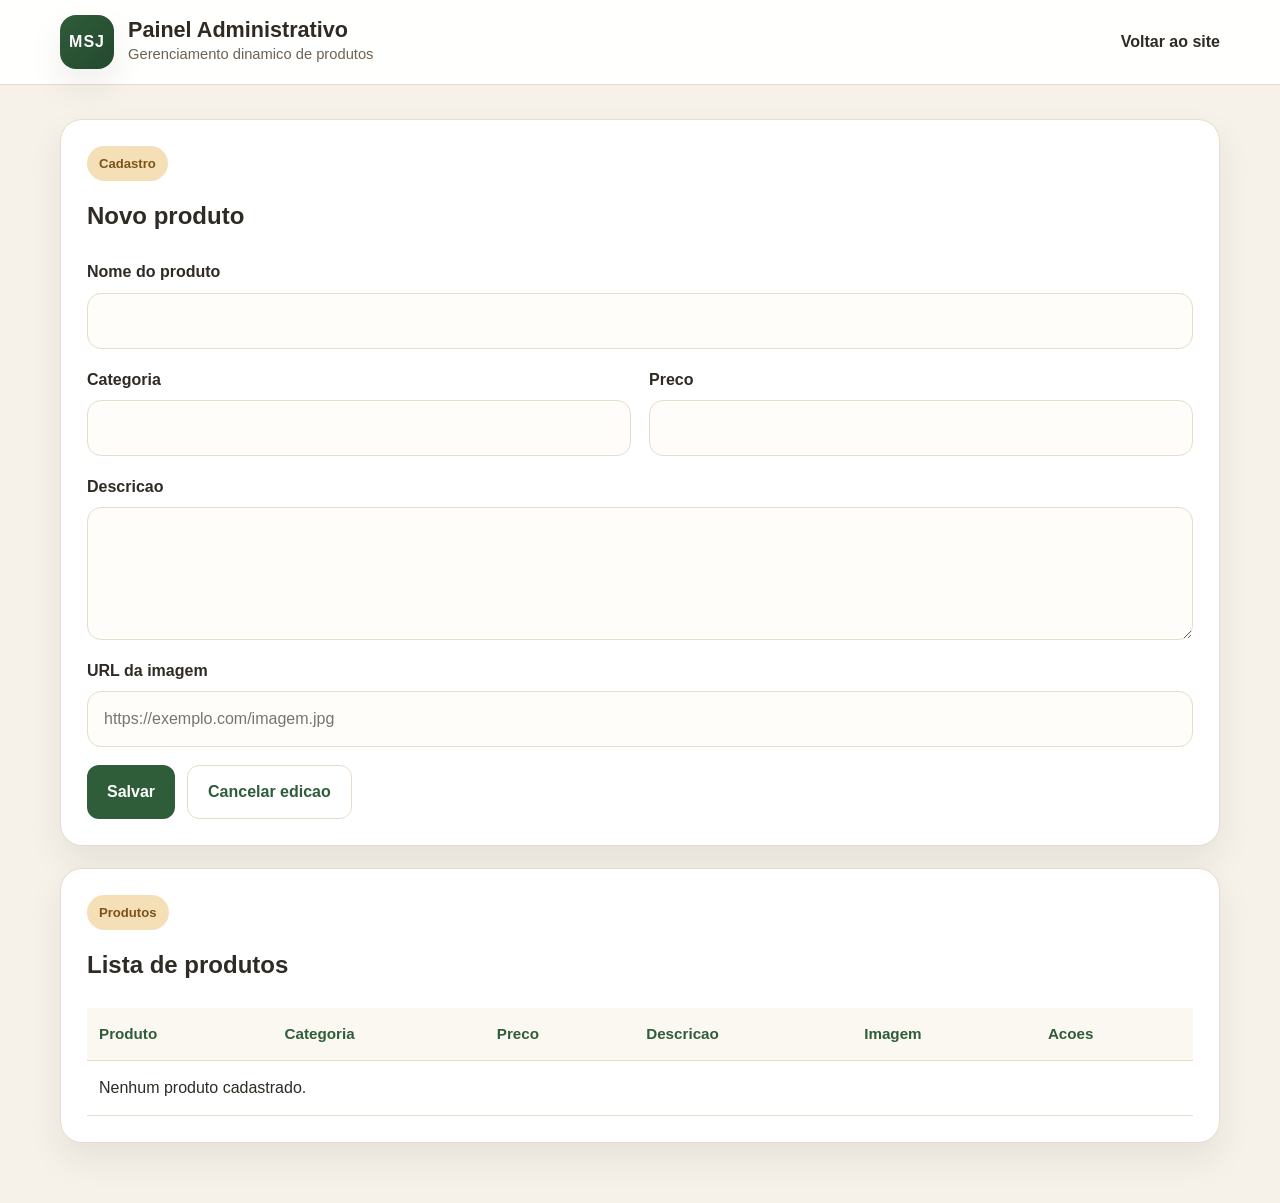
==== commit 0fa6a469: "feat: migrate product storage to mysql with full CRUD" ====
--- a/painel.html
+++ b/painel.html
@@ -28,10 +28,12 @@
       <section class="panel-card">
         <div class="panel-header">
           <span class="section-tag">Cadastro</span>
-          <h2>Novo produto</h2>
+          <h2 id="titulo-formulario">Novo produto</h2>
         </div>
 
         <form id="form-produto" class="product-form">
+          <input type="hidden" id="produto-id" name="id">
+
           <div class="form-group">
             <label for="nome">Nome do produto</label>
             <input type="text" id="nome" name="nome" required>
@@ -65,7 +67,8 @@
           </div>
 
           <div class="form-actions">
-            <button type="submit" class="btn btn-primary">Salvar</button>
+            <button type="submit" class="btn btn-primary" id="botao-submit">Salvar</button>
+            <button type="button" class="btn btn-secondary" id="botao-cancelar" hidden>Cancelar edicao</button>
           </div>
 
           <p id="mensagem-formulario" class="feedback-message" hidden></p>
--- a/styles/styles.css
+++ b/styles/styles.css
@@ -553,6 +553,12 @@
   background: var(--danger);
 }
 
+.table-actions {
+  display: flex;
+  gap: 8px;
+  flex-wrap: wrap;
+}
+
 .image-link {
   color: var(--primary);
   font-weight: 700;
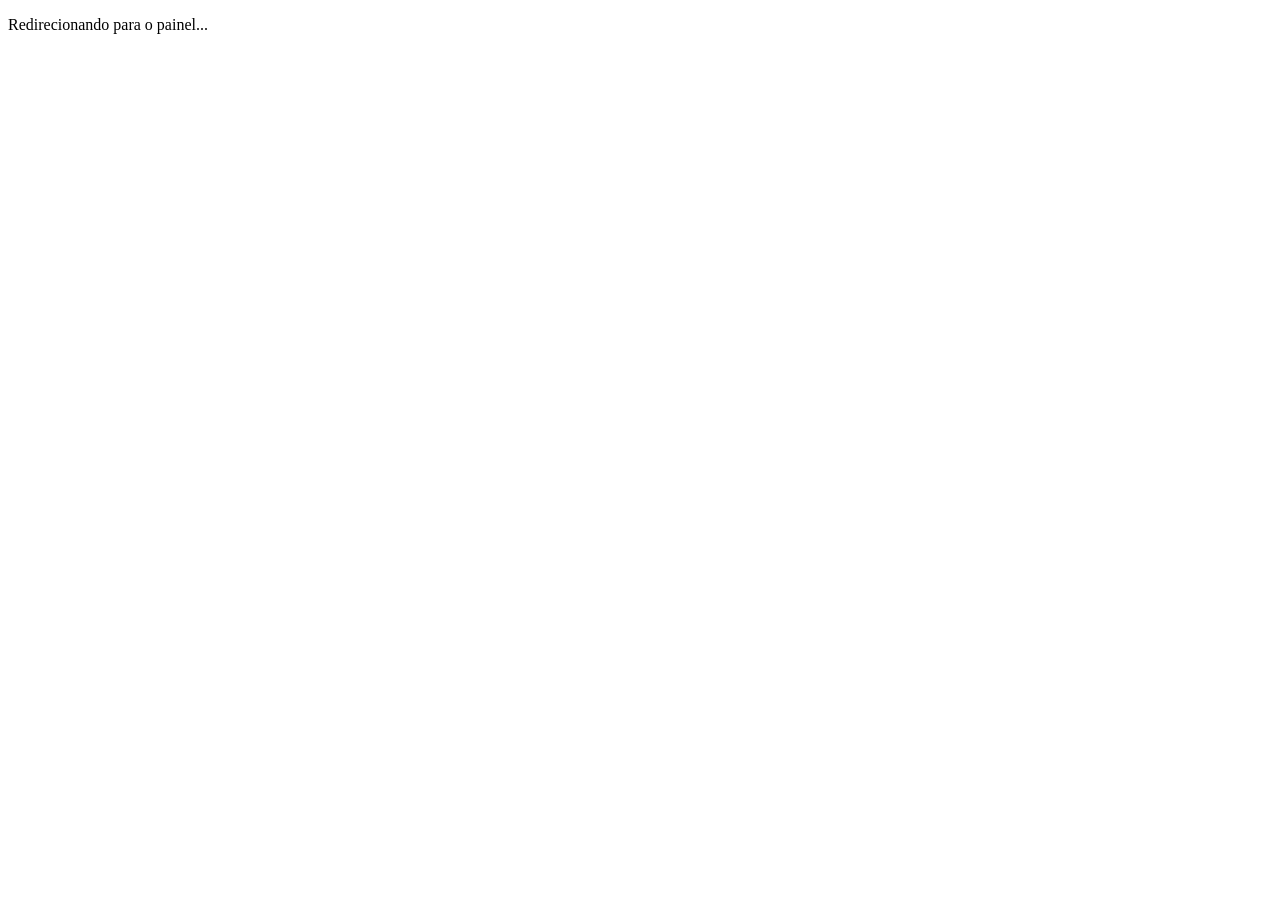
==== commit fb2cf67f: "feat: add admin login and polish storefront" ====
--- a/painel.html
+++ b/painel.html
@@ -2,104 +2,10 @@
 <html lang="pt-BR">
 <head>
   <meta charset="UTF-8">
-  <meta name="viewport" content="width=device-width, initial-scale=1.0">
-  <title>Painel Administrativo</title>
-  <link rel="stylesheet" href="./styles/styles.css">
+  <meta http-equiv="refresh" content="0; url=painel.php">
+  <title>Redirecionando...</title>
 </head>
-<body class="panel-page">
-  <header class="site-header">
-    <div class="container header-content">
-      <a class="brand" href="index.html" aria-label="Voltar para a pagina inicial">
-        <div class="brand-badge">MSJ</div>
-        <div>
-          <h1>Painel Administrativo</h1>
-          <p>Gerenciamento dinamico de produtos</p>
-        </div>
-      </a>
-
-      <nav class="main-nav" aria-label="Navegacao do painel">
-        <a href="index.html">Voltar ao site</a>
-      </nav>
-    </div>
-  </header>
-
-  <main class="panel-main">
-    <div class="container panel-content">
-      <section class="panel-card">
-        <div class="panel-header">
-          <span class="section-tag">Cadastro</span>
-          <h2 id="titulo-formulario">Novo produto</h2>
-        </div>
-
-        <form id="form-produto" class="product-form">
-          <input type="hidden" id="produto-id" name="id">
-
-          <div class="form-group">
-            <label for="nome">Nome do produto</label>
-            <input type="text" id="nome" name="nome" required>
-          </div>
-
-          <div class="form-row">
-            <div class="form-group">
-              <label for="categoria">Categoria</label>
-              <input type="text" id="categoria" name="categoria" required>
-            </div>
-
-            <div class="form-group">
-              <label for="preco">Preco</label>
-              <input type="number" step="0.01" min="0.01" id="preco" name="preco" required>
-            </div>
-          </div>
-
-          <div class="form-group">
-            <label for="descricao">Descricao</label>
-            <textarea id="descricao" name="descricao" rows="4" required></textarea>
-          </div>
-
-          <div class="form-group">
-            <label for="imagem">URL da imagem</label>
-            <input
-              type="url"
-              id="imagem"
-              name="imagem"
-              placeholder="https://exemplo.com/imagem.jpg"
-            >
-          </div>
-
-          <div class="form-actions">
-            <button type="submit" class="btn btn-primary" id="botao-submit">Salvar</button>
-            <button type="button" class="btn btn-secondary" id="botao-cancelar" hidden>Cancelar edicao</button>
-          </div>
-
-          <p id="mensagem-formulario" class="feedback-message" hidden></p>
-        </form>
-      </section>
-
-      <section class="panel-card">
-        <div class="panel-header">
-          <span class="section-tag">Produtos</span>
-          <h2>Lista de produtos</h2>
-        </div>
-
-        <div class="table-wrapper">
-          <table>
-            <thead>
-              <tr>
-                <th>Produto</th>
-                <th>Categoria</th>
-                <th>Preco</th>
-                <th>Descricao</th>
-                <th>Imagem</th>
-                <th>Acoes</th>
-              </tr>
-            </thead>
-            <tbody id="tabela-produtos"></tbody>
-          </table>
-        </div>
-      </section>
-    </div>
-  </main>
-
-  <script src="painel.js"></script>
+<body>
+  <p>Redirecionando para o painel...</p>
 </body>
 </html>
